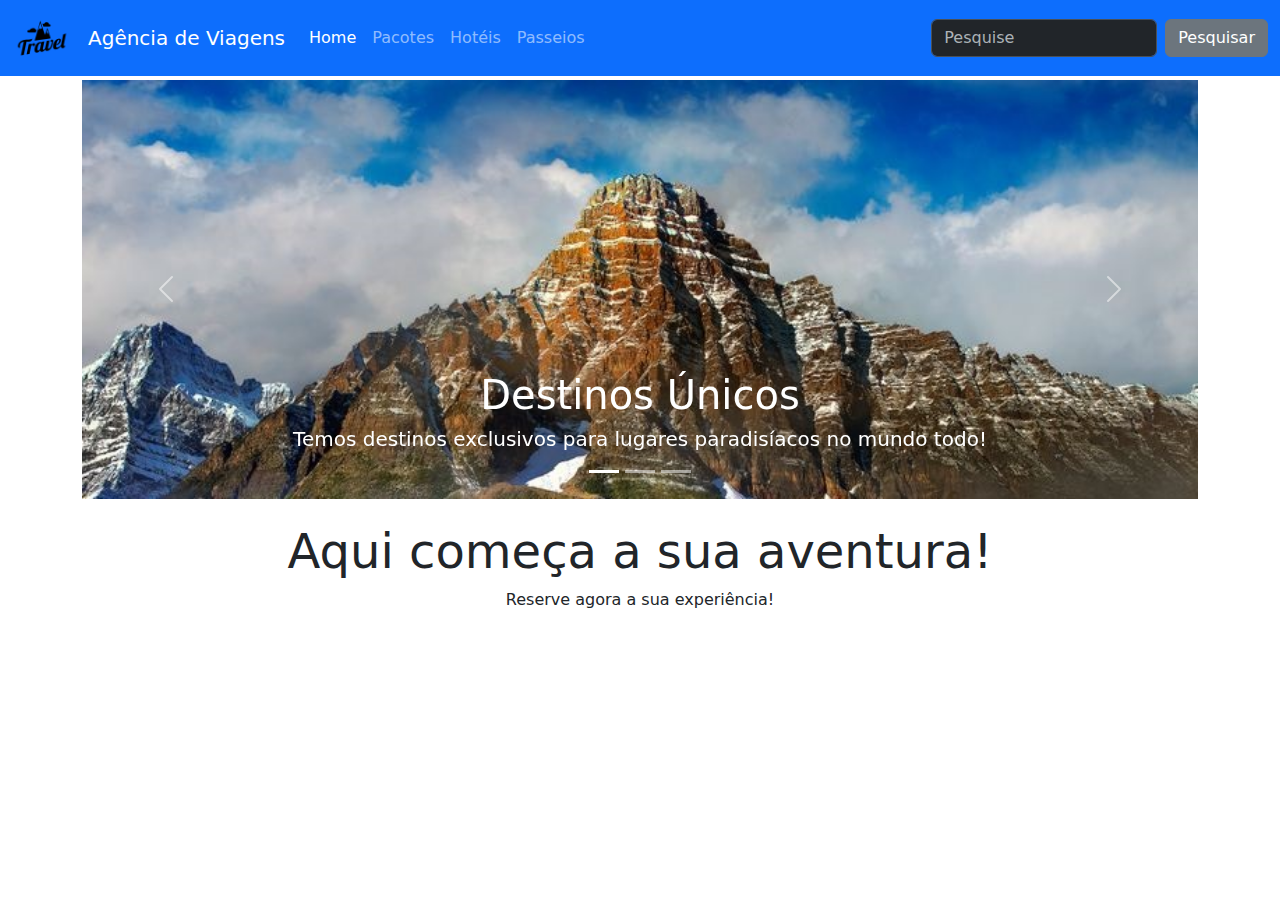
==== index.html @ d2faf06d "closes #6 - Titulo e subtítulo" ====
<!DOCTYPE html>
<html lang="pt-br">
  <head>
    <meta charset="UTF-8" />
    <meta name="viewport" content="width=device-width, initial-scale=1.0" />
    <link
      href="https://cdn.jsdelivr.net/npm/bootstrap@5.3.3/dist/css/bootstrap.min.css"
      rel="stylesheet"
      integrity="sha384-QWTKZyjpPEjISv5WaRU9OFeRpok6YctnYmDr5pNlyT2bRjXh0JMhjY6hW+ALEwIH"
      crossorigin="anonymous"
    />
    <title>Agência de Viagens</title>
  </head>
  <body>
    <!--Início | Navbar-->
    <nav class="navbar navbar-expand-md navbar bg-primary" data-bs-theme="dark">
      <div class="container-fluid">
        <img src="images/logo.png" alt="Logo" width="60px" />
        <a class="navbar-brand mx-3" href="#">Agência de Viagens</a>
        <button
          class="navbar-toggler"
          type="button"
          data-bs-toggle="collapse"
          data-bs-target="#navbarSupportedContent"
          aria-controls="navbarSupportedContent"
          aria-expanded="false"
          aria-label="Toggle navigation"
        >
          <span class="navbar-toggler-icon"></span>
        </button>
        <div class="collapse navbar-collapse" id="navbarSupportedContent">
          <ul class="navbar-nav me-auto mb-2 mb-lg-0">
            <li class="nav-item">
              <a class="nav-link active" aria-current="page" href="index.html"
                >Home</a
              >
            </li>
            <li class="nav-item">
              <a class="nav-link" aria-current="page" href="pacotes.html"
                >Pacotes</a
              >
            </li>
            <li class="nav-item">
              <a class="nav-link" aria-current="page" href="hoteis.html"
                >Hotéis</a
              >
            </li>
            <li class="nav-item">
              <a class="nav-link" aria-current="page" href="passeios.html"
                >Passeios</a
              >
            </li>
          </ul>
          <form class="d-flex" role="search">
            <input
              class="form-control me-2"
              type="search"
              placeholder="Pesquise"
              aria-label="Search"
            />
            <button class="btn btn-secondary" type="submit">Pesquisar</button>
          </form>
        </div>
      </div>
    </nav>
    <!--Fim | Navbar-->

    <!--Início | Carrossel-->
    <div class="container mt-1 d-none d-lg-block">
      <div id="carouselExampleCaptions" class="carousel slide">
        <div class="carousel-indicators">
          <button
            type="button"
            data-bs-target="#carouselExampleCaptions"
            data-bs-slide-to="0"
            class="active"
            aria-current="true"
            aria-label="Slide 1"
          ></button>
          <button
            type="button"
            data-bs-target="#carouselExampleCaptions"
            data-bs-slide-to="1"
            aria-label="Slide 2"
          ></button>
          <button
            type="button"
            data-bs-target="#carouselExampleCaptions"
            data-bs-slide-to="2"
            aria-label="Slide 3"
          ></button>
        </div>
        <div class="carousel-inner">
          <div class="carousel-item active">
            <img src="images/img1.jpg" class="d-block w-100" alt="montanha" />
            <div class="carousel-caption d-none d-md-block">
              <h1>Destinos Únicos</h1>
              <h5>
                Temos destinos exclusivos para lugares paradisíacos no mundo
                todo!
              </h5>
            </div>
          </div>
          <div class="carousel-item">
            <img src="images/img2.jpg" class="d-block w-100" alt="lago" />
            <div class="carousel-caption d-none d-md-block">
              <h1>Contato com a natureza</h1>
              <h5>Desconecte do mundo e se conecte com a natureza!</h5>
            </div>
          </div>
          <div class="carousel-item">
            <img src="images/img3.jpg" class="d-block w-100" alt="cachoeira" />
            <div class="carousel-caption d-none d-md-block">
              <h1>Que tal um mergulho na natureza?</h1>
              <h5>Aproveite nossos pacotes ecológicos exclusivos!</h5>
            </div>
          </div>
        </div>
        <button
          class="carousel-control-prev"
          type="button"
          data-bs-target="#carouselExampleCaptions"
          data-bs-slide="prev"
        >
          <span class="carousel-control-prev-icon" aria-hidden="true"></span>
          <span class="visually-hidden">Previous</span>
        </button>
        <button
          class="carousel-control-next"
          type="button"
          data-bs-target="#carouselExampleCaptions"
          data-bs-slide="next"
        >
          <span class="carousel-control-next-icon" aria-hidden="true"></span>
          <span class="visually-hidden">Next</span>
        </button>
      </div>
    </div>
    <!--Fim | Carrossel-->

    <!--Início | Título e Subtítulo -->
    <div class="container text-center mt-4">
      <h1 class="display-5">Aqui começa a sua aventura!</h1>
      <p>Reserve agora a sua experiência!</p>
    </div>
    <!--Fim | Título e Subtítulo -->

    <!--Início |-->
    <!--Fim |-->
    <script
      src="https://cdn.jsdelivr.net/npm/bootstrap@5.3.3/dist/js/bootstrap.bundle.min.js"
      integrity="sha384-YvpcrYf0tY3lHB60NNkmXc5s9fDVZLESaAA55NDzOxhy9GkcIdslK1eN7N6jIeHz"
      crossorigin="anonymous"
    ></script>
  </body>
</html>
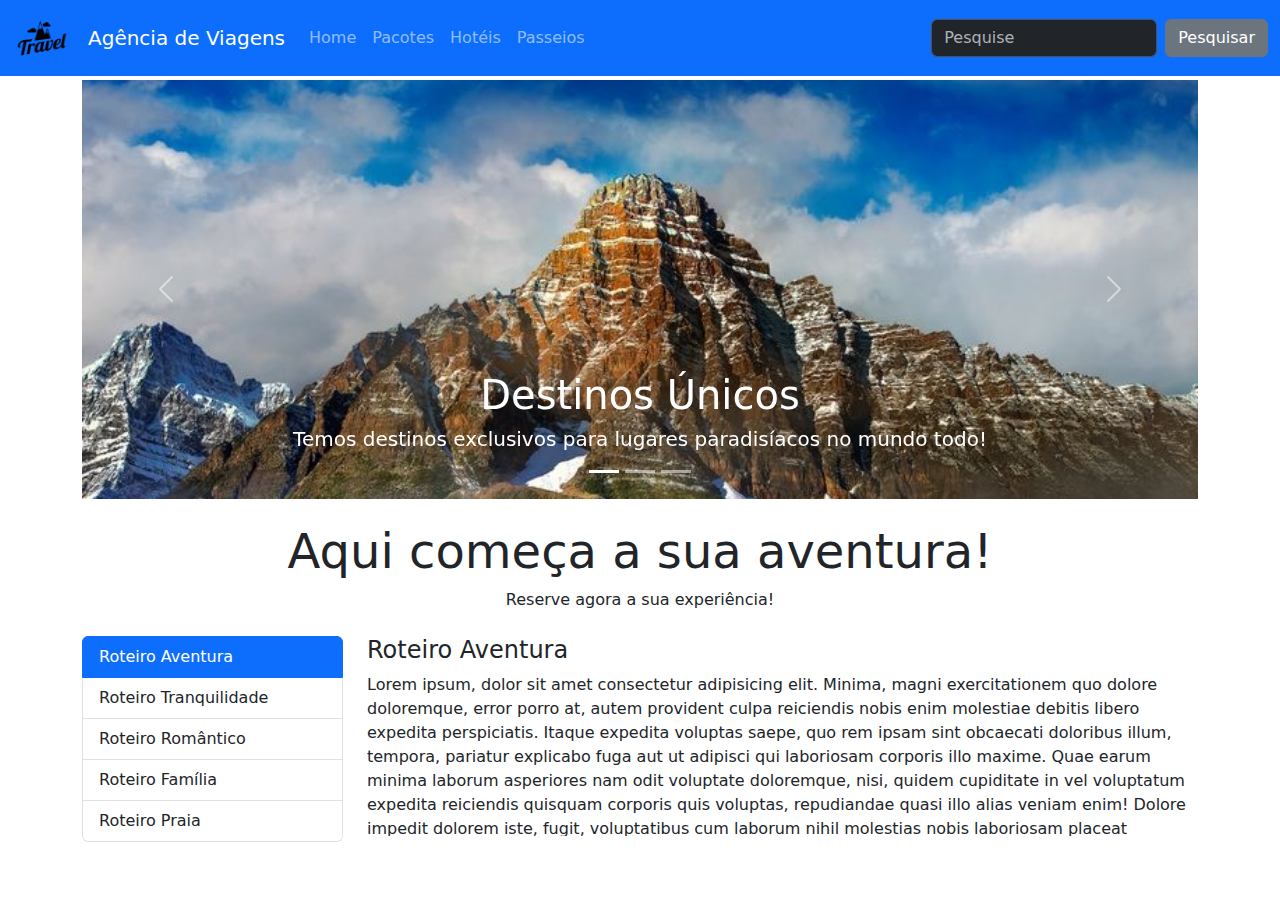
==== commit 75aac872: "closes #7 - Scroll Spy" ====
--- a/index.html
+++ b/index.html
@@ -3,6 +3,7 @@
   <head>
     <meta charset="UTF-8" />
     <meta name="viewport" content="width=device-width, initial-scale=1.0" />
+    <link rel="stylesheet" href="scrollspy-roteiro.css">
     <link
       href="https://cdn.jsdelivr.net/npm/bootstrap@5.3.3/dist/css/bootstrap.min.css"
       rel="stylesheet"
@@ -145,6 +146,141 @@
     </div>
     <!--Fim | Título e Subtítulo -->
 
+    <!--Início | Scrollspy -->
+    <div class="container mt-4">
+      <div class="row">
+        <div class="col-lg-3">
+          <div id="list-list-roteiro" class="list-group">
+            <a
+              class="list-group-item list-group-item-action"
+              href="#list-roteiro-1"
+              >Roteiro Aventura</a
+            >
+            <a
+              class="list-group-item list-group-item-action"
+              href="#list-roteiro-2"
+              >Roteiro Tranquilidade</a
+            >
+            <a
+              class="list-group-item list-group-item-action"
+              href="#list-roteiro-3"
+              >Roteiro Romântico</a
+            >
+            <a
+              class="list-group-item list-group-item-action"
+              href="#list-roteiro-4"
+              >Roteiro Família</a
+            >
+            <a
+              class="list-group-item list-group-item-action"
+              href="#list-roteiro-5"
+              >Roteiro Praia</a
+            >
+          </div>
+        </div>
+        <div class="col-lg-9">
+          <div
+            data-bs-spy="scroll"
+            data-bs-target="#list-roteiro"
+            data-bs-smooth-scroll="true"
+            class="scrollspy-roteiro"
+            tabindex="0"
+          >
+            <h4 id="list-roteiro-1">Roteiro Aventura</h4>
+            <p>
+              Lorem ipsum, dolor sit amet consectetur adipisicing elit. Minima,
+              magni exercitationem quo dolore doloremque, error porro at, autem
+              provident culpa reiciendis nobis enim molestiae debitis libero
+              expedita perspiciatis. Itaque expedita voluptas saepe, quo rem
+              ipsam sint obcaecati doloribus illum, tempora, pariatur explicabo
+              fuga aut ut adipisci qui laboriosam corporis illo maxime. Quae
+              earum minima laborum asperiores nam odit voluptate doloremque,
+              nisi, quidem cupiditate in vel voluptatum expedita reiciendis
+              quisquam corporis quis voluptas, repudiandae quasi illo alias
+              veniam enim! Dolore impedit dolorem iste, fugit, voluptatibus cum
+              laborum nihil molestias nobis laboriosam placeat accusamus
+              reprehenderit culpa, distinctio dolor ad atque debitis? Natus
+              dolore illo dolorem incidunt ab dolorum error, ut facilis
+              recusandae repudiandae officiis magnam ullam veniam pariatur
+              voluptates debitis fuga quia voluptatum esse corporis
+              reprehenderit ea eveniet ipsum. Maiores, laudantium inventore.
+              Odit, amet dolorum voluptates nihil omnis quaerat ratione, aperiam
+              hic maiores quae inventore repellendus quo sint aliquid quas quos
+              deserunt tempora modi vel. Obcaecati dolore quod mollitia,
+              possimus, sed officiis magni, corporis quam temporibus pariatur
+              facilis? Praesentium numquam sit odit alias, temporibus quod nisi,
+              ut deleniti possimus nobis officiis sint veritatis ea a cumque?
+              Dolore, exercitationem sit. Commodi nisi fugiat odio molestiae
+              alias, dolorum earum. Soluta voluptatibus nostrum amet blanditiis?
+            </p>
+            <h4 id="list-roteiro-2">Roteiro Tranquilidade</h4>
+            <p>
+              Lorem ipsum dolor sit amet consectetur adipisicing elit. Accusamus
+              quas quasi ea quos voluptates unde inventore quisquam error,
+              recusandae, eum qui veritatis perferendis et aut temporibus magni
+              molestiae ipsam commodi! Deleniti nobis recusandae unde nulla ex
+              vero sunt nemo ut velit, labore maiores ea debitis, sit alias
+              dolores quibusdam illo molestias soluta, perferendis aliquid
+              reiciendis est temporibus. Expedita ab praesentium facilis
+              obcaecati iusto, a non dolor laborum aliquid ipsa. Dolores facilis
+              cumque non culpa modi impedit alias fuga a iste. Voluptatibus
+              praesentium ad similique blanditiis, nihil ducimus. Modi voluptate
+              facere quidem est consectetur explicabo possimus eveniet ea. Nisi
+              sequi, asperiores dolorem sint dolor veritatis aut enim non
+              dolores accusantium amet dignissimos. Quis, similique! Rerum error
+              dolor esse, quas tempora asperiores molestiae temporibus
+              necessitatibus perferendis! Dolorum laboriosam excepturi iste
+              impedit porro inventore officia exercitationem est vitae saepe eos
+              eius quam, cumque consequuntur ipsam. Eos excepturi officiis
+              dolorem minus cum quis praesentium!
+            </p>
+            <h4 id="list-roteiro-3">Roteiro Romântico</h4>
+            <p>
+              Lorem ipsum dolor sit amet, consectetur adipisicing elit.
+              Accusamus placeat reiciendis, architecto vel odio sapiente
+              provident assumenda quasi eius nemo beatae earum adipisci veniam
+              veritatis dignissimos sequi voluptatum explicabo? Neque,
+              repellendus id voluptatum quisquam eligendi labore nulla officiis
+              omnis similique nobis nemo deserunt quis magnam nostrum maxime
+              mollitia, in aut fugit rem. Aliquid cumque ducimus totam dicta
+              eius, eum praesentium repellendus voluptatem ea sed nihil nobis ex
+              adipisci provident nam labore accusantium quidem alias! Quidem
+              quibusdam impedit doloremque quos quia quaerat atque officiis,
+              numquam id fugiat voluptatum consequatur alias libero excepturi
+              esse assumenda saepe, incidunt adipisci consequuntur voluptas modi
+              necessitatibus! Quia nulla temporibus recusandae, quod aliquid
+              nisi animi necessitatibus molestiae?
+            </p>
+            <h4 id="list-roteiro-4">Roteiro Família</h4>
+            <p>
+              Lorem ipsum dolor sit amet consectetur adipisicing elit. Neque
+              sed, ducimus illo, aperiam nostrum nisi rerum ratione incidunt cum
+              distinctio aliquam saepe est libero, laborum debitis
+              exercitationem harum explicabo? Quia ducimus consequuntur aliquam
+              ea vel? Eos atque odio soluta a voluptas ipsum cumque velit
+              voluptatem, accusamus saepe qui beatae commodi quia quod eligendi
+              nihil! Labore error nulla dicta atque explicabo, tenetur quia
+              quidem voluptas exercitationem possimus, mollitia nobis nesciunt
+              maiores quaerat cum facere deleniti adipisci.
+            </p>
+            <h4 id="list-roteiro-5">Roteiro Praia</h4>
+            <p>
+              Lorem ipsum dolor sit amet consectetur adipisicing elit. Neque
+              sed, ducimus illo, aperiam nostrum nisi rerum ratione incidunt cum
+              distinctio aliquam saepe est libero, laborum debitis
+              exercitationem harum explicabo? Quia ducimus consequuntur aliquam
+              ea vel? Eos atque odio soluta a voluptas ipsum cumque velit
+              voluptatem, accusamus saepe qui beatae commodi quia quod eligendi
+              nihil! Labore error nulla dicta atque explicabo, tenetur quia
+              quidem voluptas exercitationem possimus, mollitia nobis nesciunt
+              maiores quaerat cum facere deleniti adipisci.
+            </p>
+          </div>
+        </div>
+      </div>
+    </div>
+    <!--Fim | Scrollspy -->
+
     <!--Início |-->
     <!--Fim |-->
     <script
--- a/scrollspy-roteiro.css
+++ b/scrollspy-roteiro.css
@@ -0,0 +1,4 @@
+.scrollspy-roteiro{
+    height: 200px;
+    overflow-y: scroll;
+}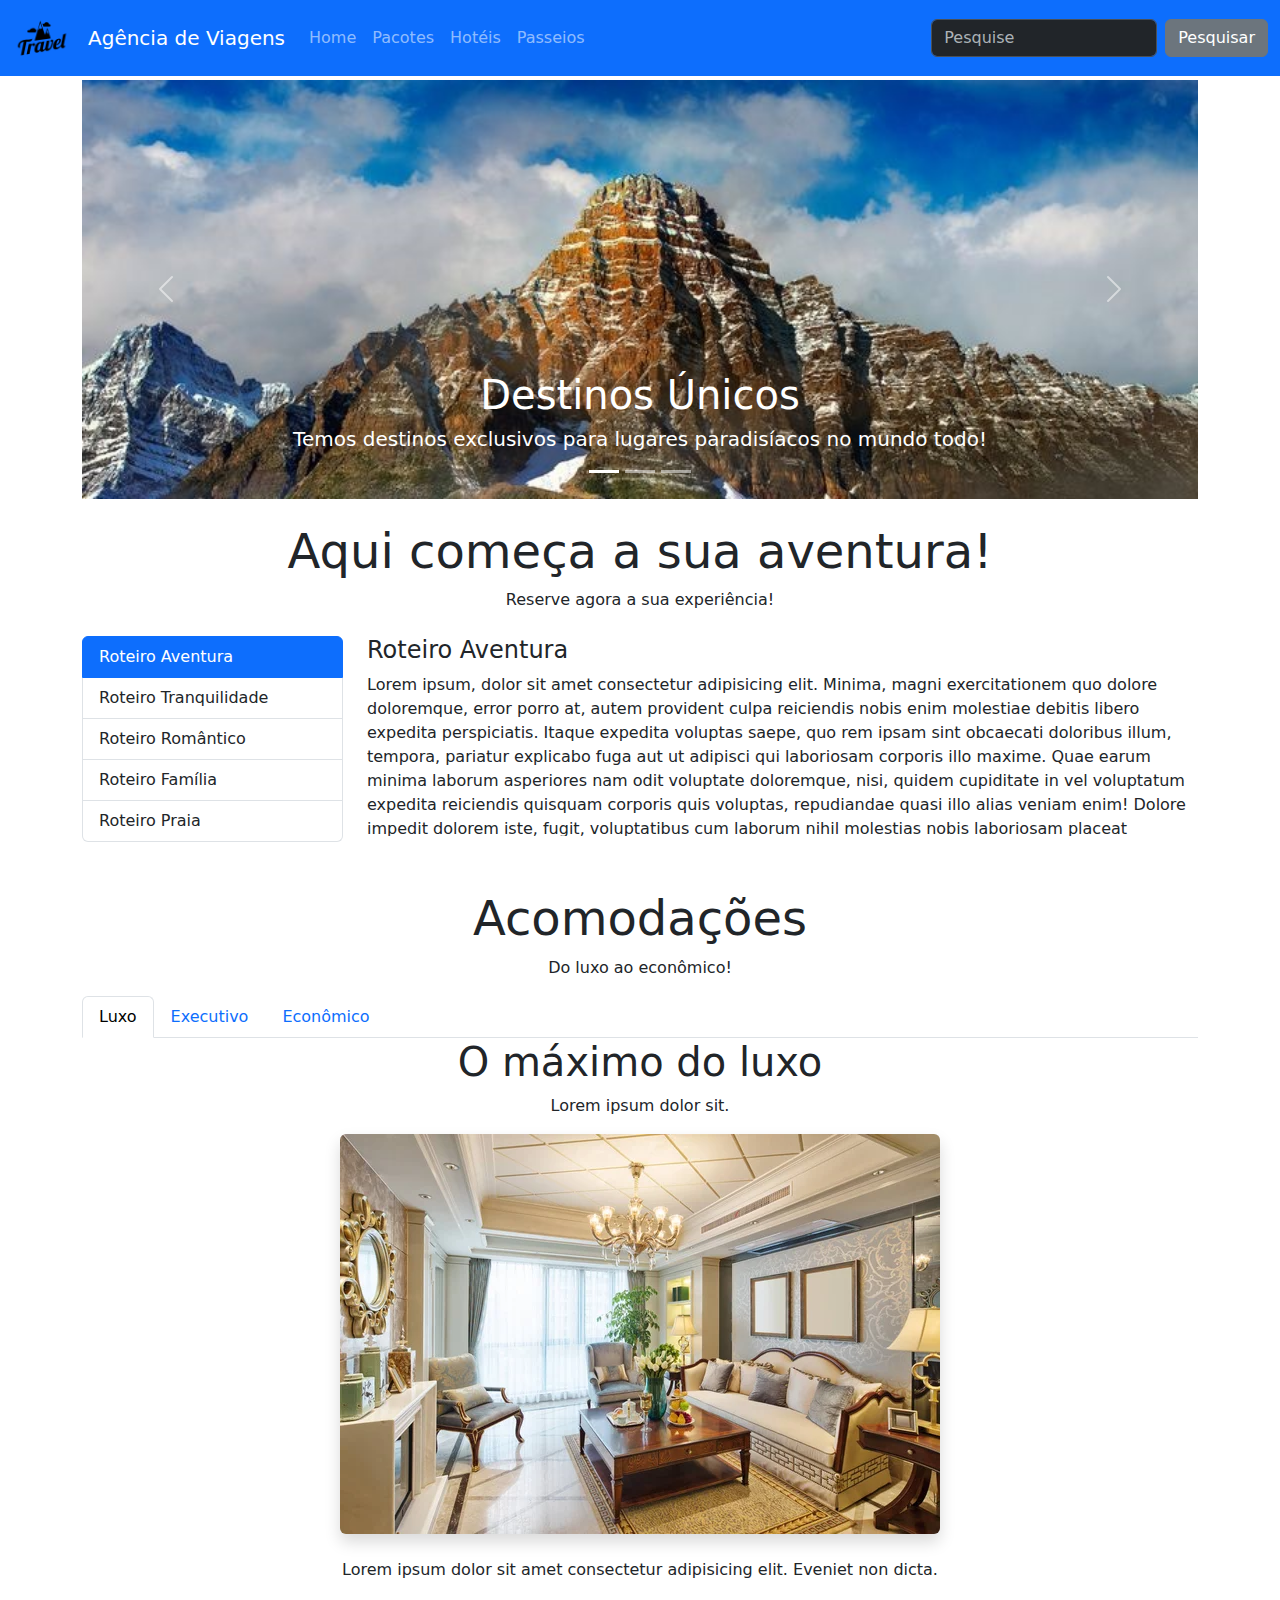
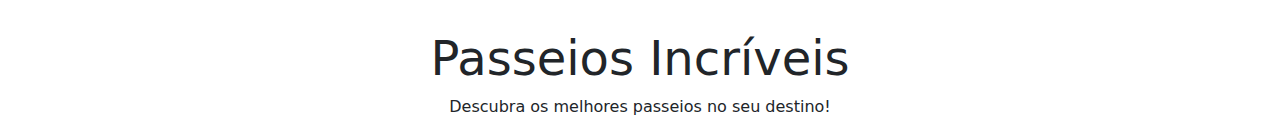
==== commit 5013019d: "closes #8 - Tab finalizado" ====
--- a/index.html
+++ b/index.html
@@ -3,7 +3,7 @@
   <head>
     <meta charset="UTF-8" />
     <meta name="viewport" content="width=device-width, initial-scale=1.0" />
-    <link rel="stylesheet" href="scrollspy-roteiro.css">
+    <link rel="stylesheet" href="css/style.css" />
     <link
       href="https://cdn.jsdelivr.net/npm/bootstrap@5.3.3/dist/css/bootstrap.min.css"
       rel="stylesheet"
@@ -67,7 +67,7 @@
     <!--Fim | Navbar-->
 
     <!--Início | Carrossel-->
-    <div class="container mt-1 d-none d-lg-block">
+    <div class="container mt-1 d-none d-sm-block">
       <div id="carouselExampleCaptions" class="carousel slide">
         <div class="carousel-indicators">
           <button
@@ -94,7 +94,7 @@
         <div class="carousel-inner">
           <div class="carousel-item active">
             <img src="images/img1.jpg" class="d-block w-100" alt="montanha" />
-            <div class="carousel-caption d-none d-md-block">
+            <div class="carousel-caption d-none d-sm-block">
               <h1>Destinos Únicos</h1>
               <h5>
                 Temos destinos exclusivos para lugares paradisíacos no mundo
@@ -104,14 +104,14 @@
           </div>
           <div class="carousel-item">
             <img src="images/img2.jpg" class="d-block w-100" alt="lago" />
-            <div class="carousel-caption d-none d-md-block">
+            <div class="carousel-caption d-none d-sm-block">
               <h1>Contato com a natureza</h1>
               <h5>Desconecte do mundo e se conecte com a natureza!</h5>
             </div>
           </div>
           <div class="carousel-item">
             <img src="images/img3.jpg" class="d-block w-100" alt="cachoeira" />
-            <div class="carousel-caption d-none d-md-block">
+            <div class="carousel-caption d-none d-sm-block">
               <h1>Que tal um mergulho na natureza?</h1>
               <h5>Aproveite nossos pacotes ecológicos exclusivos!</h5>
             </div>
@@ -139,14 +139,11 @@
     </div>
     <!--Fim | Carrossel-->
 
-    <!--Início | Título e Subtítulo -->
+    <!--Início | Scrollspy -->
     <div class="container text-center mt-4">
       <h1 class="display-5">Aqui começa a sua aventura!</h1>
       <p>Reserve agora a sua experiência!</p>
     </div>
-    <!--Fim | Título e Subtítulo -->
-
-    <!--Início | Scrollspy -->
     <div class="container mt-4">
       <div class="row">
         <div class="col-lg-3">
@@ -281,6 +278,116 @@
     </div>
     <!--Fim | Scrollspy -->
 
+    <!--Início | Acomodações-->
+    <div class="container text-center mt-5">
+      <h1 class="display-5">Acomodações</h1>
+      <p>Do luxo ao econômico!</p>
+    </div>
+    <!-- Tab -->
+    <div class="container">
+      <ul class="nav nav-tabs" id="myTab" role="tablist">
+        <li class="nav-item" role="presentation">
+          <button
+            class="nav-link active"
+            id="luxo-tab"
+            data-bs-toggle="tab"
+            data-bs-target="#luxo-tab-pane"
+            type="button"
+            role="tab"
+            aria-controls="luxo-tab-pane"
+            aria-selected="true"
+          >
+            Luxo
+          </button>
+        </li>
+        <li class="nav-item" role="presentation">
+          <button
+            class="nav-link"
+            id="executivo-tab"
+            data-bs-toggle="tab"
+            data-bs-target="#executivo-tab-pane"
+            type="button"
+            role="tab"
+            aria-controls="executivo-tab-pane"
+            aria-selected="false"
+          >
+            Executivo
+          </button>
+        </li>
+        <li class="nav-item" role="presentation">
+          <button
+            class="nav-link"
+            id="economico-tab"
+            data-bs-toggle="tab"
+            data-bs-target="#economico-tab-pane"
+            type="button"
+            role="tab"
+            aria-controls="economico-tab-pane"
+            aria-selected="false"
+          >
+            Econômico
+          </button>
+        </li>
+      </ul>
+      <!-- Conteúdo da Tab -->
+      <div class="tab-content text-center" id="myTabContent">
+        <div
+          class="tab-pane fade show active"
+          id="luxo-tab-pane"
+          role="tabpanel"
+          aria-labelledby="luxo-tab"
+          tabindex="1"
+        >
+          <h1 class="display-6">O máximo do luxo</h1>
+          <p>Lorem ipsum dolor sit.</p>
+          <img src="images/room1.jpg" class="img-fluid shadow mb-4 bg-body-tertiary rounded" alt="living" />
+          <p>
+            Lorem ipsum dolor sit amet consectetur adipisicing elit. Eveniet non
+            dicta.
+          </p>
+        </div>
+        <div
+          class="tab-pane fade"
+          id="executivo-tab-pane"
+          role="tabpanel"
+          aria-labelledby="executivo-tab"
+          tabindex="2"
+        >
+          <h1 class="display-6">Melhor custo benefício.</h1>
+          <p>Lorem ipsum dolor sit.</p>
+          <img src="images/room2.jpg" class="img-fluid shadow mb-4 bg-body-tertiary rounded" alt="sala" />
+          <p>
+            Lorem, ipsum dolor sit amet consectetur adipisicing elit.
+            Perferendis qui enim architecto. Eveniet eos repudiandae accusamus!
+          </p>
+        </div>
+        <div
+          class="tab-pane fade"
+          id="economico-tab-pane"
+          role="tabpanel"
+          aria-labelledby="economico-tab"
+          tabindex="3"
+        >
+          <h1 class="display-6">Somente o essencial.</h1>
+          <p>Lorem ipsum dolor sit.</p>
+          <img src="images/room3.jpg" class="img-fluid shadow mb-4 bg-body-tertiary rounded" alt="quarto" />
+          <p>
+            Lorem ipsum, dolor sit amet consectetur adipisicing elit. Maxime.
+          </p>
+        </div>
+      </div>
+    </div>
+    <!--Fim | Acomodações-->
+
+    <!--Início | Passeios Incríveis -->
+        <div class="container text-center mt-5">
+      <h1 class="display-5">Passeios Incríveis</h1>
+      <p>Descubra os melhores passeios no seu destino!</p>
+    </div>
+    <!-- Cards -->
+
+    <!--Fim | Passeios Incríveis -->
+
     <!--Início |-->
     <!--Fim |-->
     <script
--- a/css/style.css
+++ b/css/style.css
@@ -0,0 +1,4 @@
+.scrollspy-roteiro{
+    height: 200px;
+    overflow-y: scroll;
+}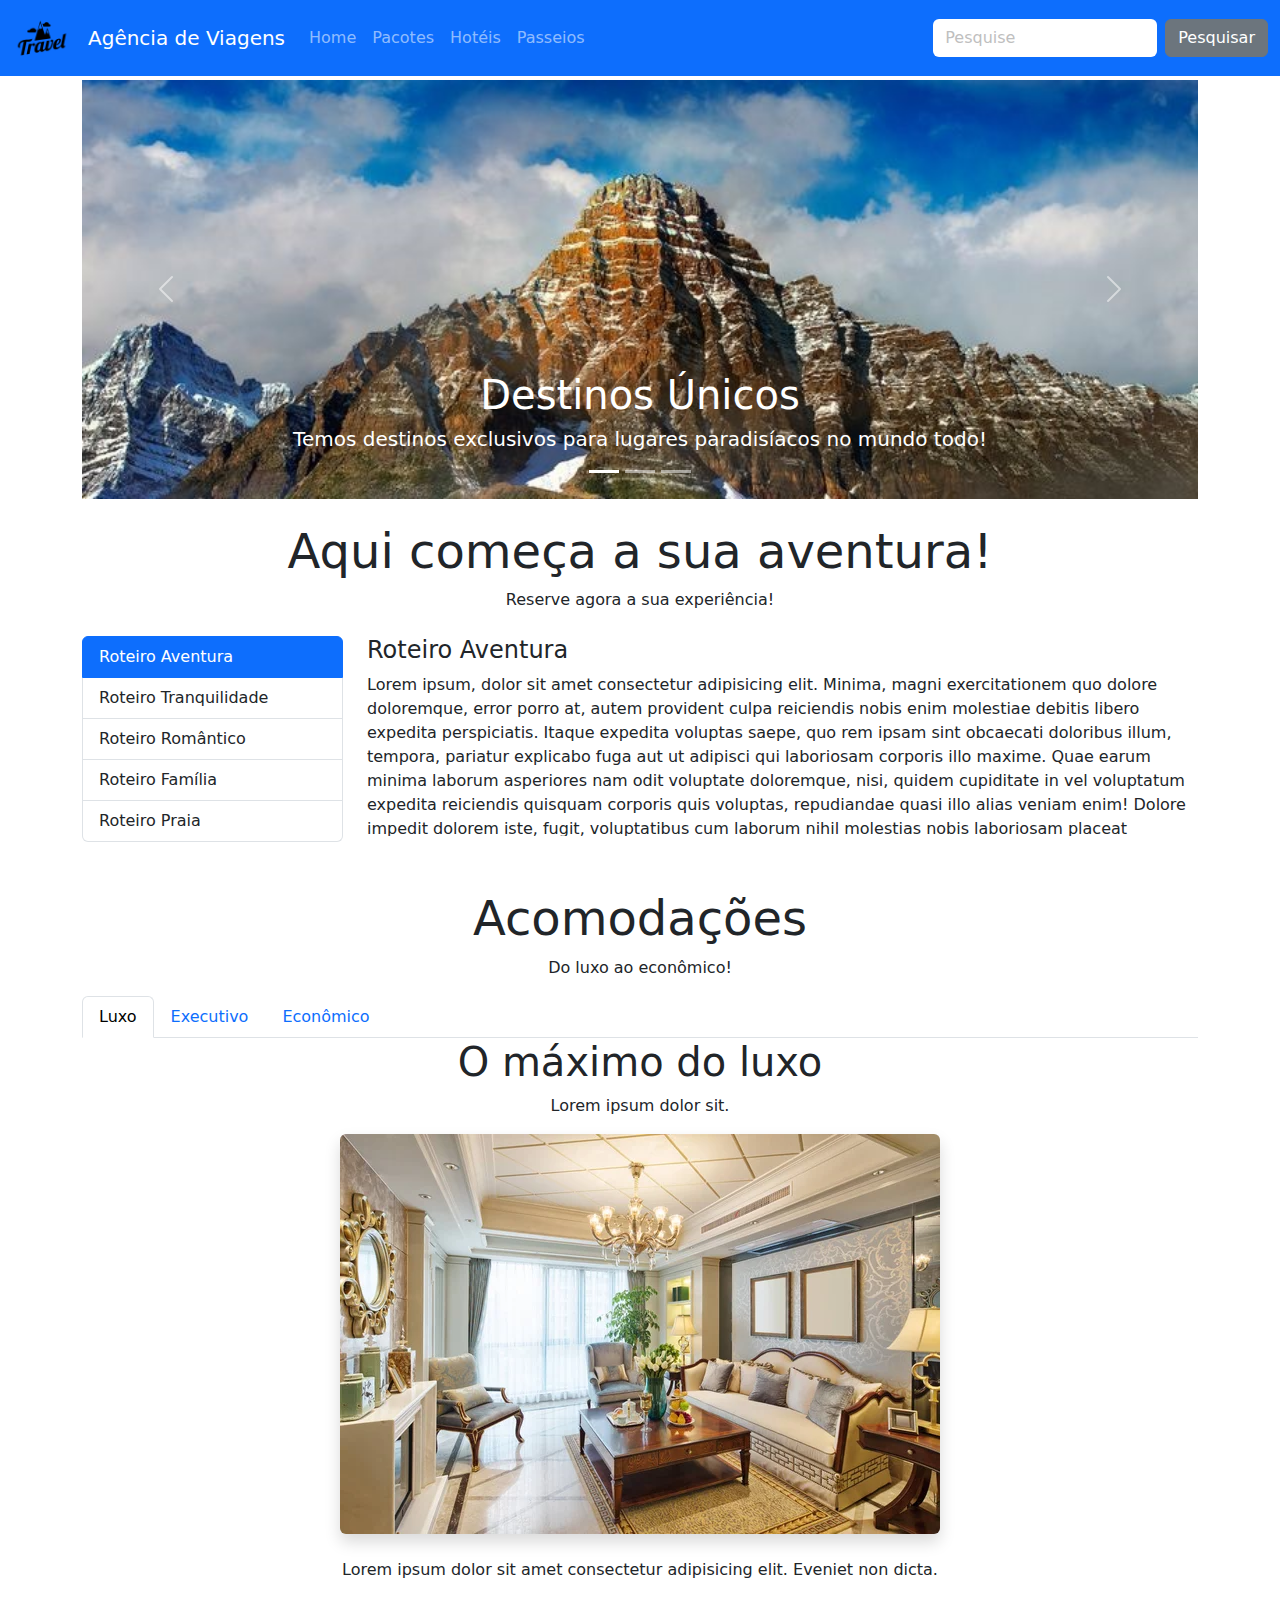
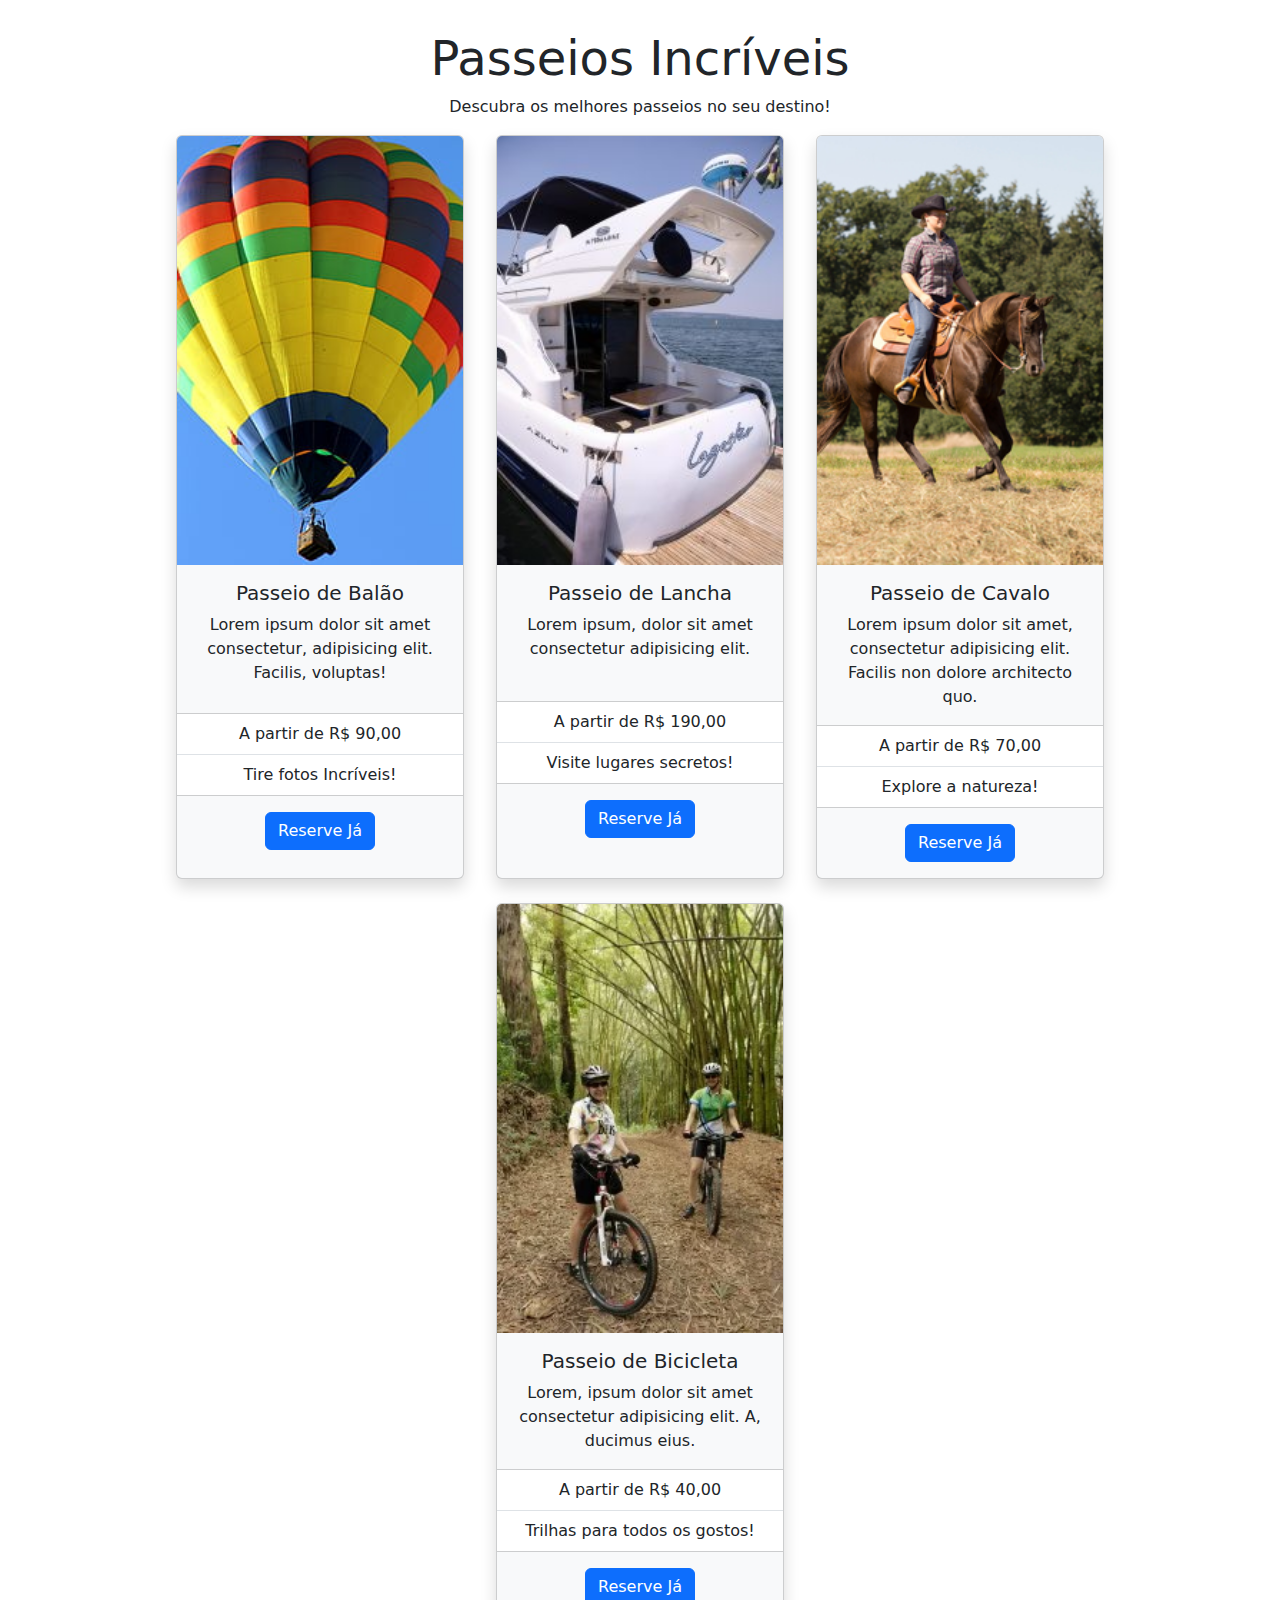
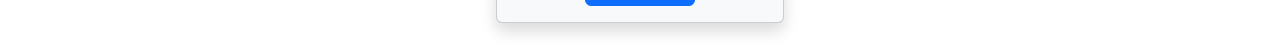
==== commit c46d592e: "closes #9 - Card" ====
--- a/index.html
+++ b/index.html
@@ -4,6 +4,7 @@
     <meta charset="UTF-8" />
     <meta name="viewport" content="width=device-width, initial-scale=1.0" />
     <link rel="stylesheet" href="css/style.css" />
+    <link rel="shortcut icon" href="images/logo.png" type="image/x-icon" />
     <link
       href="https://cdn.jsdelivr.net/npm/bootstrap@5.3.3/dist/css/bootstrap.min.css"
       rel="stylesheet"
@@ -54,7 +55,7 @@
           </ul>
           <form class="d-flex" role="search">
             <input
-              class="form-control me-2"
+              class="form-control custom-search-input me-2"
               type="search"
               placeholder="Pesquise"
               aria-label="Search"
@@ -340,7 +341,11 @@
         >
           <h1 class="display-6">O máximo do luxo</h1>
           <p>Lorem ipsum dolor sit.</p>
-          <img src="images/room1.jpg" class="img-fluid shadow mb-4 bg-body-tertiary rounded" alt="living" />
+          <img
+            src="images/room1.jpg"
+            class="img-fluid shadow mb-4 bg-body-tertiary rounded"
+            alt="living"
+          />
           <p>
             Lorem ipsum dolor sit amet consectetur adipisicing elit. Eveniet non
             dicta.
@@ -355,7 +360,11 @@
         >
           <h1 class="display-6">Melhor custo benefício.</h1>
           <p>Lorem ipsum dolor sit.</p>
-          <img src="images/room2.jpg" class="img-fluid shadow mb-4 bg-body-tertiary rounded" alt="sala" />
+          <img
+            src="images/room2.jpg"
+            class="img-fluid shadow mb-4 bg-body-tertiary rounded"
+            alt="sala"
+          />
           <p>
             Lorem, ipsum dolor sit amet consectetur adipisicing elit.
             Perferendis qui enim architecto. Eveniet eos repudiandae accusamus!
@@ -370,7 +379,11 @@
         >
           <h1 class="display-6">Somente o essencial.</h1>
           <p>Lorem ipsum dolor sit.</p>
-          <img src="images/room3.jpg" class="img-fluid shadow mb-4 bg-body-tertiary rounded" alt="quarto" />
+          <img
+            src="images/room3.jpg"
+            class="img-fluid shadow mb-4 bg-body-tertiary rounded"
+            alt="quarto"
+          />
           <p>
             Lorem ipsum, dolor sit amet consectetur adipisicing elit. Maxime.
           </p>
@@ -379,14 +392,104 @@
     </div>
     <!--Fim | Acomodações-->
 
-    <!--Início | Passeios Incríveis -->
-        <div class="container text-center mt-5">
-      <h1 class="display-5">Passeios Incríveis</h1>
-      <p>Descubra os melhores passeios no seu destino!</p>
+    <!-- Início | Passeios Incríveis -->
+    <div class="container">
+      <div class="container text-center mt-5">
+        <h1 class="display-5">Passeios Incríveis</h1>
+        <p>Descubra os melhores passeios no seu destino!</p>
+      </div>
+      <!-- Cards -->
+      <div class="row justify-content-center text-center">
+        <!-- card-Balão -->
+        <div
+          class="card shadow p-0 mx-3 bg-body-tertiary mb-4"
+          style="width: 18rem"
+        >
+          <img src="images/balao.jpg" class="card-img-top" alt="balão" />
+          <div class="card-body">
+            <h5 class="card-title">Passeio de Balão</h5>
+            <p class="card-text">
+              Lorem ipsum dolor sit amet consectetur, adipisicing elit. Facilis,
+              voluptas!
+            </p>
+          </div>
+          <ul class="list-group list-group-flush">
+            <li class="list-group-item">A partir de R$ 90,00</li>
+            <li class="list-group-item">Tire fotos Incríveis!</li>
+          </ul>
+          <div class="card-body">
+            <a href="#" class="btn btn-primary">Reserve Já</a>
+          </div>
+        </div>
+        <!-- card-Lancha -->
+        <div
+          class="card shadow p-0 mx-3 bg-body-tertiary mb-4"
+          style="width: 18rem"
+        >
+          <img src="images/lancha.jpg" class="card-img-top" alt="lancha" />
+          <div class="card-body">
+            <h5 class="card-title">Passeio de Lancha</h5>
+            <p class="card-text">
+              Lorem ipsum, dolor sit amet consectetur adipisicing elit.
+            </p>
+          </div>
+          <ul class="list-group list-group-flush">
+            <li class="list-group-item">A partir de R$ 190,00</li>
+            <li class="list-group-item">Visite lugares secretos!</li>
+          </ul>
+          <div class="card-body">
+            <a href="#" class="btn btn-primary">Reserve Já</a>
+          </div>
+        </div>
+        <!-- card-Cavalo -->
+        <div
+          class="card shadow p-0 mx-3 bg-body-tertiary mb-4"
+          style="width: 18rem"
+        >
+          <img src="images/cavalo.jpg" class="card-img-top" alt="cavalo" />
+          <div class="card-body">
+            <h5 class="card-title">Passeio de Cavalo</h5>
+            <p class="card-text">
+              Lorem ipsum dolor sit amet, consectetur adipisicing elit. Facilis
+              non dolore architecto quo.
+            </p>
+          </div>
+          <ul class="list-group list-group-flush">
+            <li class="list-group-item">A partir de R$ 70,00</li>
+            <li class="list-group-item">Explore a natureza!</li>
+          </ul>
+          <div class="card-body">
+            <a href="#" class="btn btn-primary">Reserve Já</a>
+          </div>
+        </div>
+        <!-- card-Bicicleta -->
+        <div
+          class="card shadow p-0 mx-3 bg-body-tertiary mb-4"
+          style="width: 18rem"
+        >
+          <img
+            src="images/bicicleta.jpg"
+            class="card-img-top"
+            alt="bicicleta"
+          />
+          <div class="card-body">
+            <h5 class="card-title">Passeio de Bicicleta</h5>
+            <p class="card-text">
+              Lorem, ipsum dolor sit amet consectetur adipisicing elit. A,
+              ducimus eius.
+            </p>
+          </div>
+          <ul class="list-group list-group-flush">
+            <li class="list-group-item">A partir de R$ 40,00</li>
+            <li class="list-group-item">Trilhas para todos os gostos!</li>
+          </ul>
+          <div class="card-body">
+            <a href="#" class="btn btn-primary">Reserve Já</a>
+          </div>
+        </div>
+      </div>
     </div>
-    <!-- Cards -->
-
-    <!--Fim | Passeios Incríveis -->
+    <!-- Fim | Passeios Incríveis -->
 
     <!--Início |-->
     <!--Fim |-->
--- a/css/style.css
+++ b/css/style.css
@@ -1,4 +1,15 @@
 .scrollspy-roteiro{
     height: 200px;
     overflow-y: scroll;
+}
+
+.custom-search-input {
+  background-color: white !important; 
+  color: grey !important;
+  border: none !important;
+}
+
+.custom-search-input::placeholder {
+  color: grey !important;
+  opacity: 0.5 !important;
 }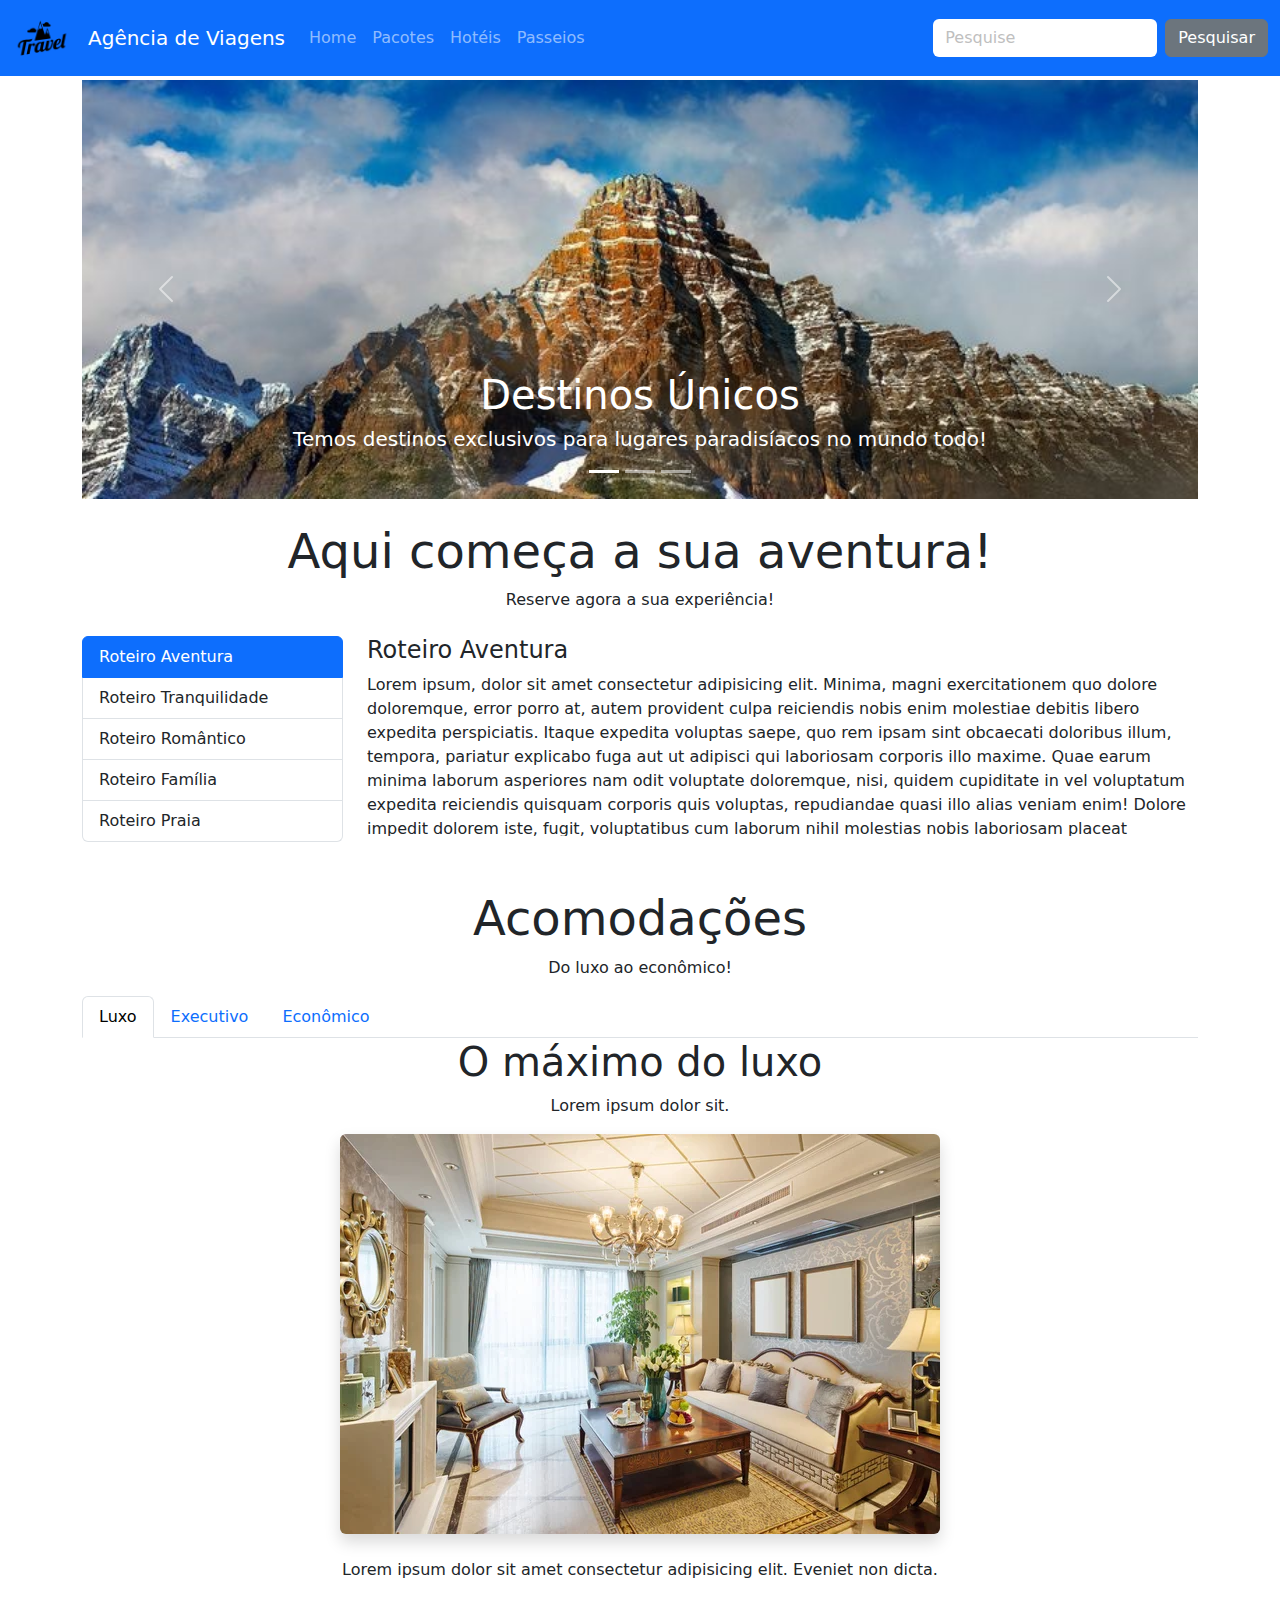
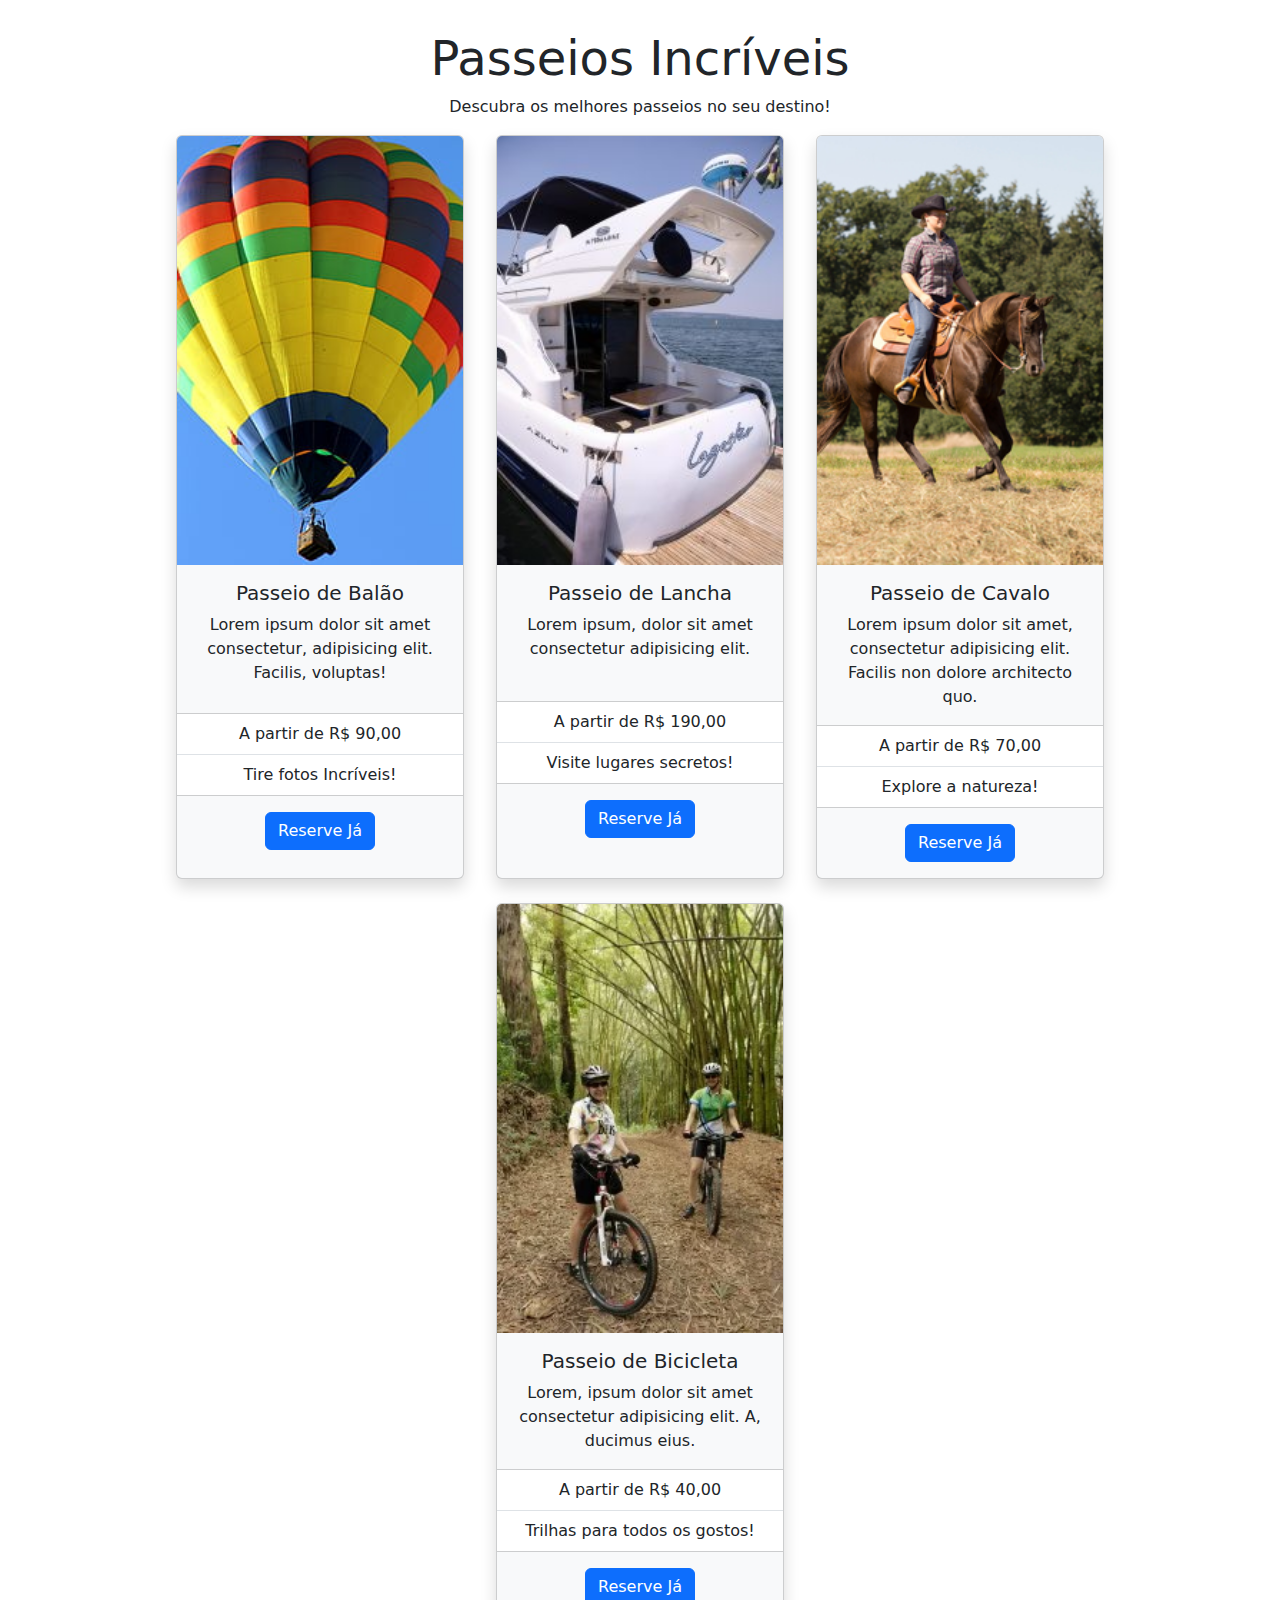
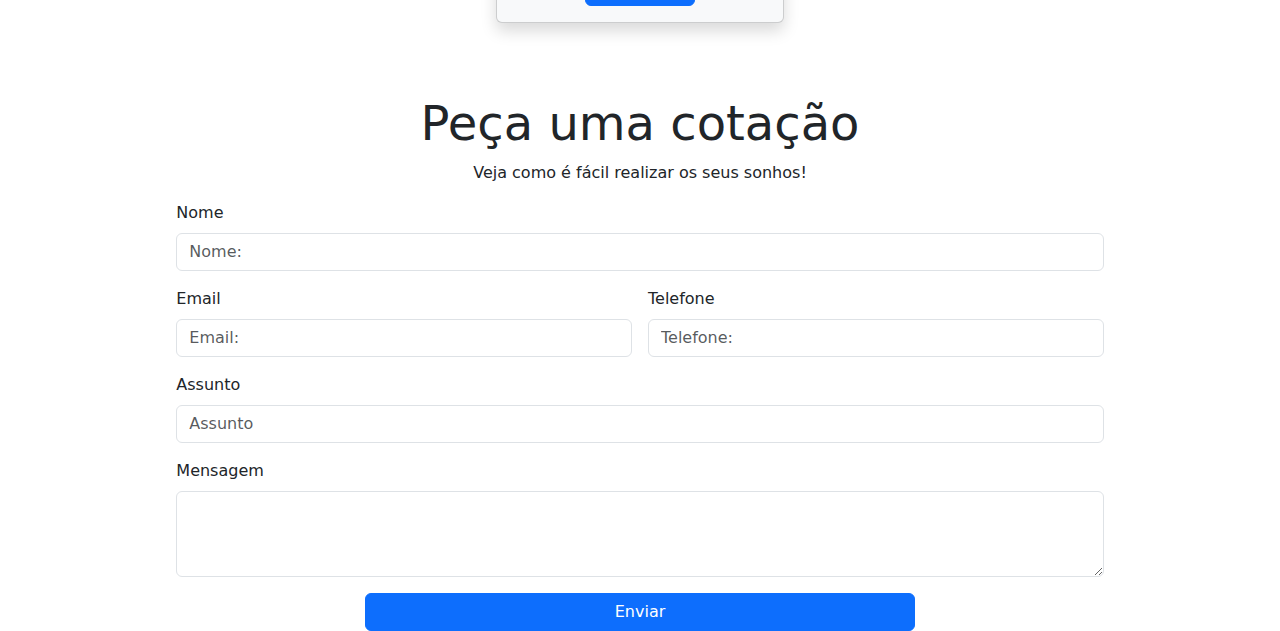
==== commit b721f6da: "closes #10 - Finalização do formulário" ====
--- a/index.html
+++ b/index.html
@@ -491,6 +491,65 @@
     </div>
     <!-- Fim | Passeios Incríveis -->
 
+    <!--Início | Formulário -->
+    <div class="container">
+      <div class="container text-center mt-5">
+        <h1 class="display-5">Peça uma cotação</h1>
+        <p>Veja como é fácil realizar os seus sonhos!</p>
+      </div>
+      <!-- Formulário -->
+      <form class="row g-3">
+        <div class="col-12 col-md-10 offset-md-1">
+          <label for="inputName" class="form-label">Nome</label>
+          <input
+            type="text"
+            class="form-control"
+            id="inputName"
+            placeholder="Nome:"
+          />
+        </div>
+        <div class="col-12 col-md-5 col-sm-12 offset-md-1">
+          <label for="inputEmail" class="form-label">Email</label>
+          <input
+            type="email"
+            class="form-control"
+            id="inputEmail"
+            placeholder="Email:"
+          />
+        </div>
+        <div class="col-12 col-md-5 col-sm-12">
+          <label for="inputPhone" class="form-label">Telefone</label>
+          <input
+            type="phone"
+            class="form-control"
+            id="inputPhone"
+            placeholder="Telefone:"
+          />
+        </div>
+        <div class="col-12 col-md-10 offset-md-1">
+          <label for="inputTitle" class="form-label">Assunto</label>
+          <input
+            type="text"
+            class="form-control"
+            id="inputTitle"
+            placeholder="Assunto"
+          />
+        </div>
+        <div class="col-12 col-md-10 offset-md-1">
+          <label for="FormControlTextarea" class="form-label">Mensagem</label>
+          <textarea
+            class="form-control"
+            id="FormControlTextarea"
+            rows="3"
+          ></textarea>
+        </div>
+        <div class="d-grid col-6 mx-auto">
+          <button type="submit" class="btn btn-primary">Enviar</button>
+        </div>
+      </form>
+    </div>
+    <!--Fim | Formulário -->
+
     <!--Início |-->
     <!--Fim |-->
     <script
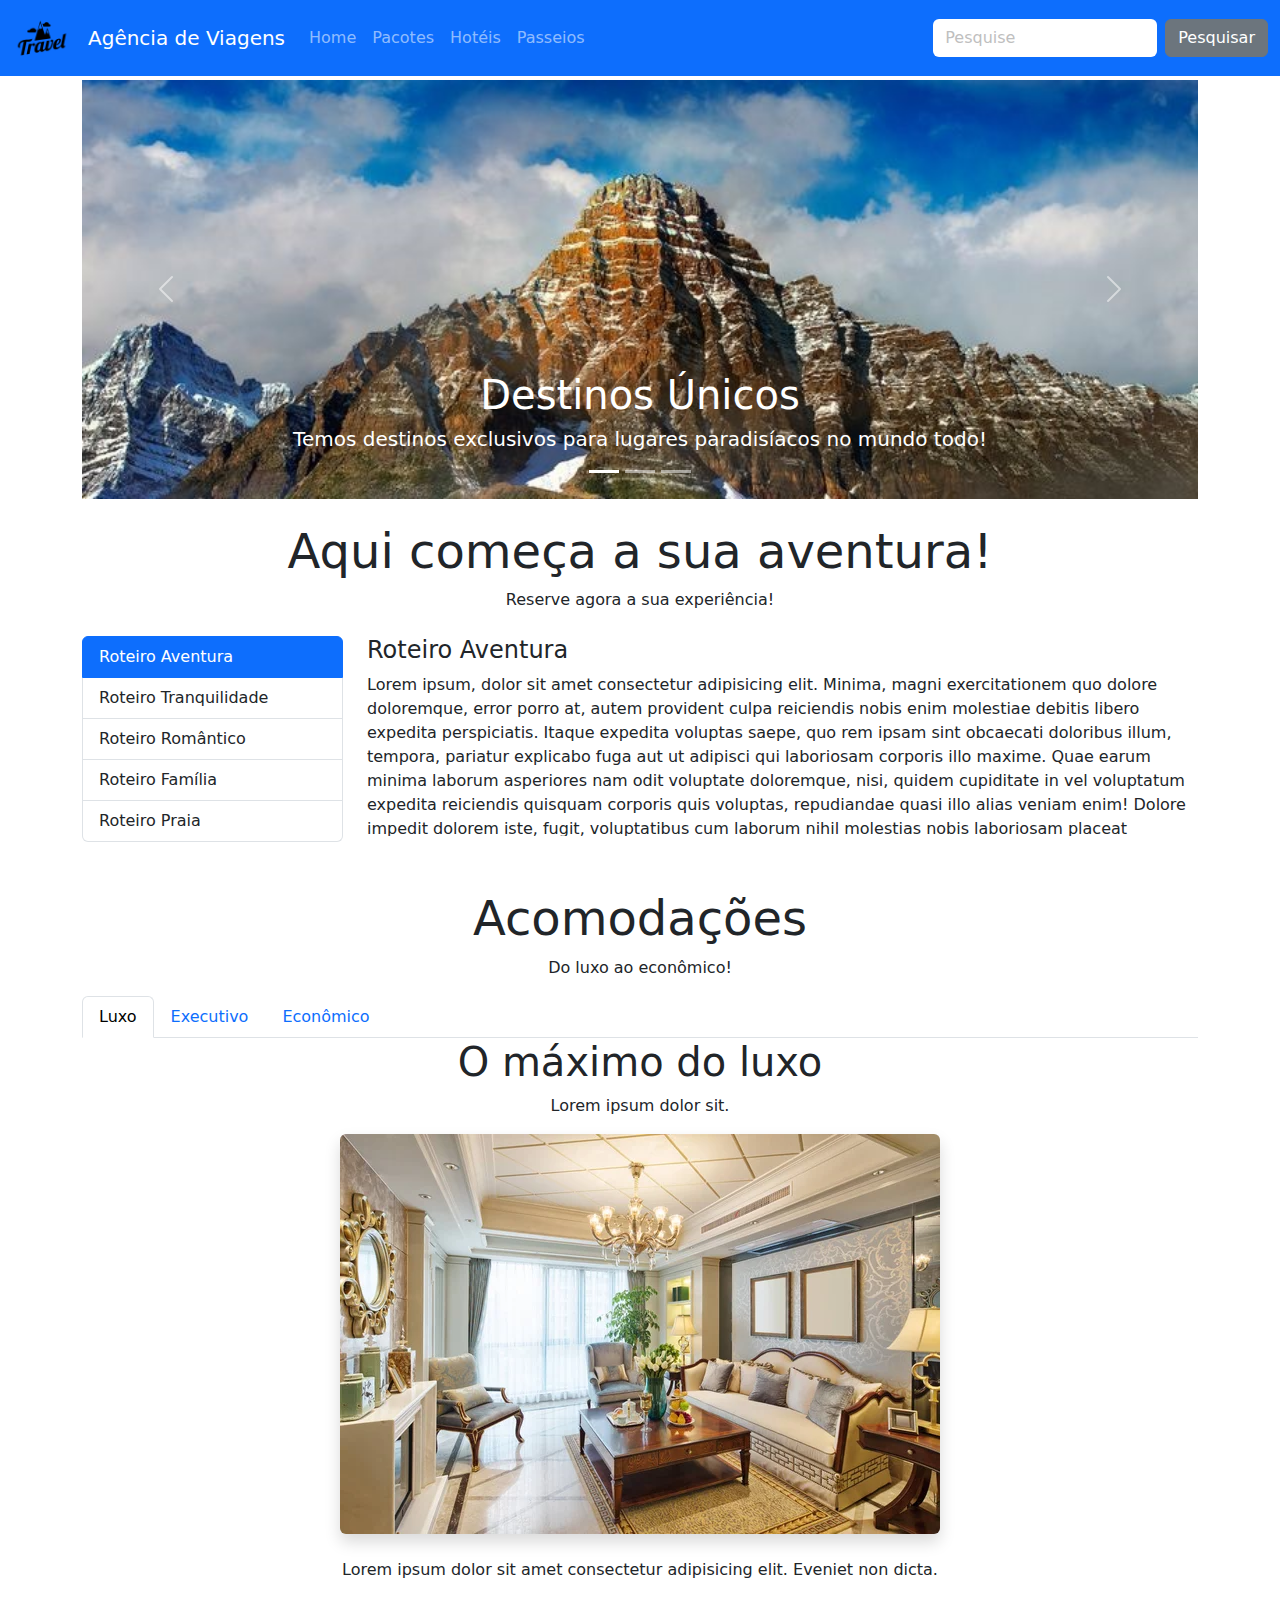
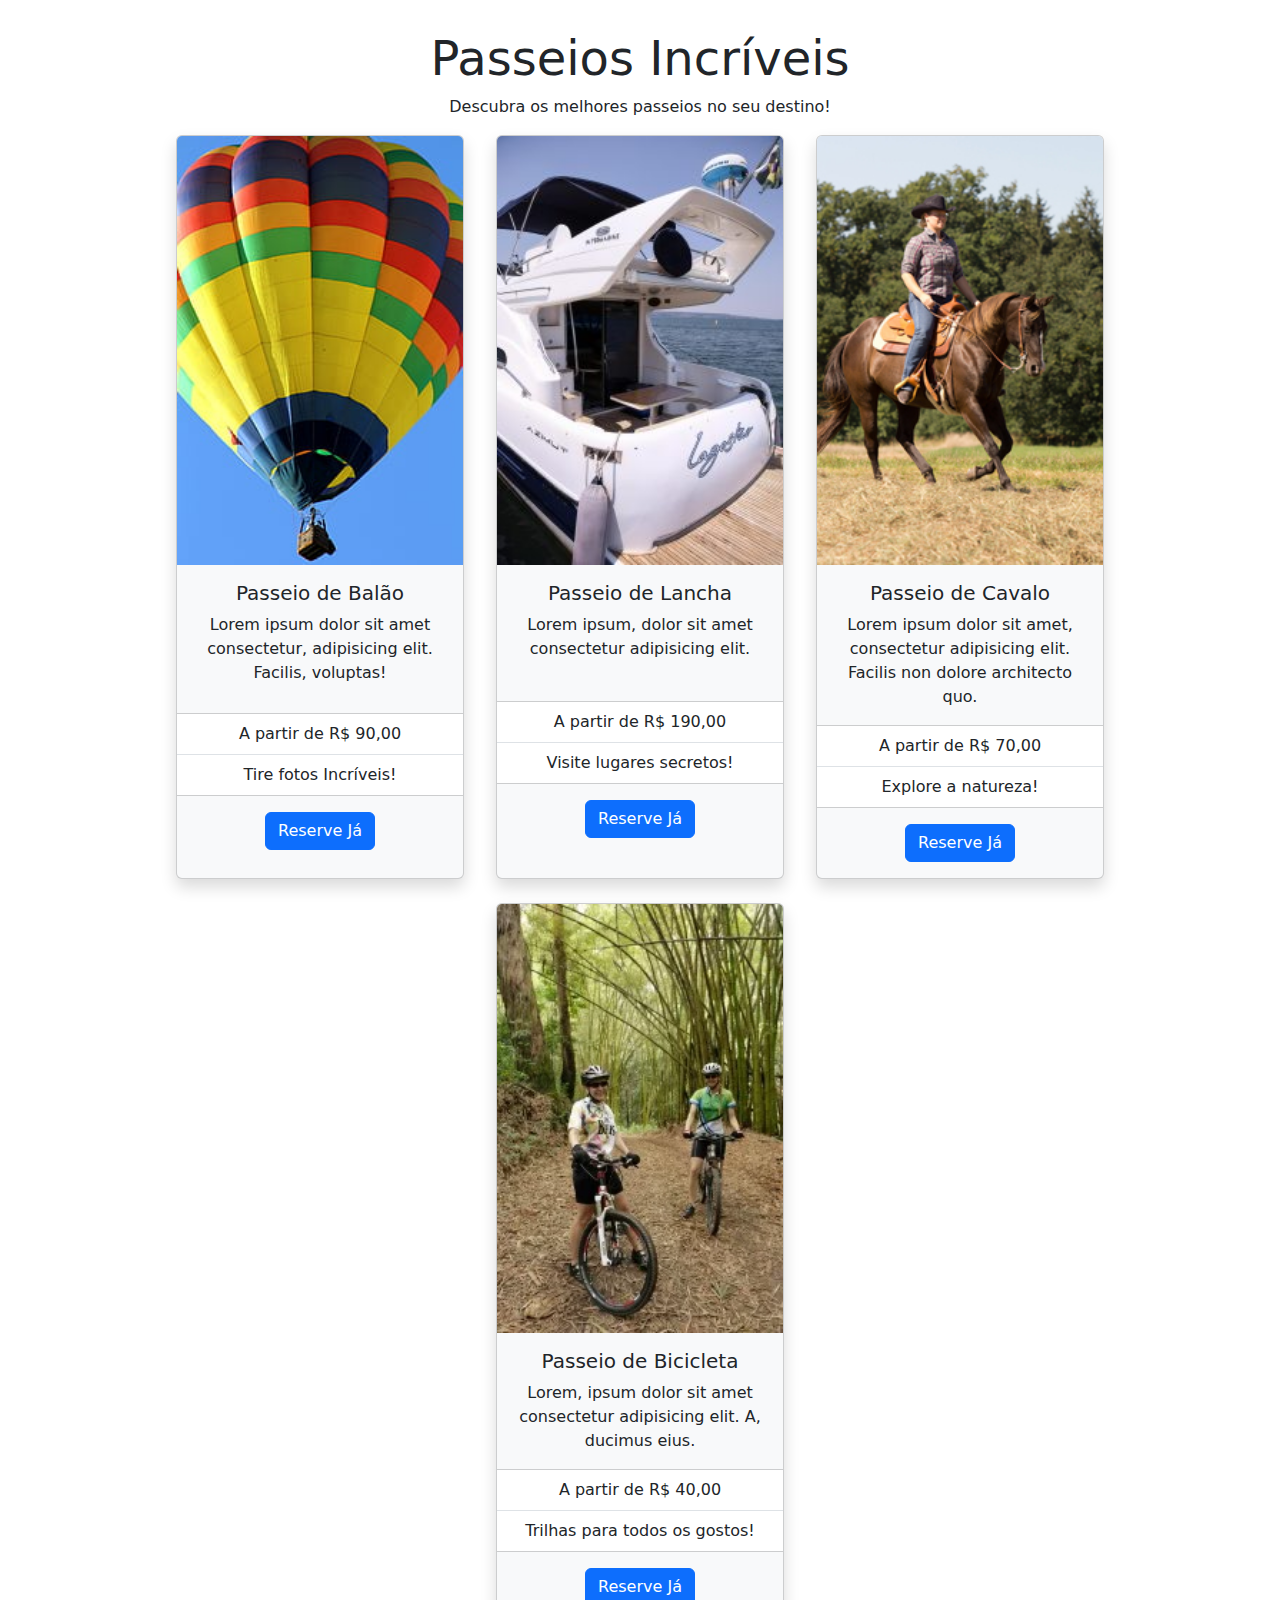
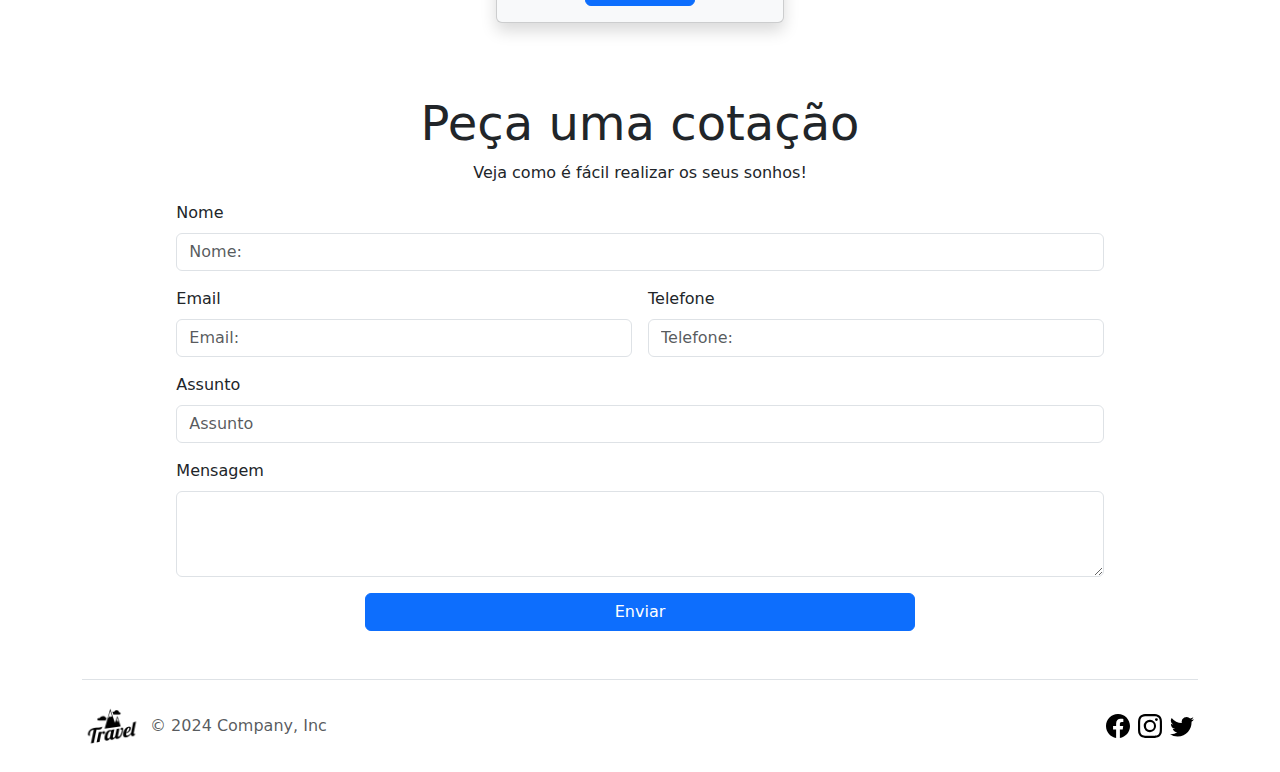
==== commit bf05503e: "closes #11 - Rodapé finalizado" ====
--- a/index.html
+++ b/index.html
@@ -550,8 +550,64 @@
     </div>
     <!--Fim | Formulário -->
 
-    <!--Início |-->
-    <!--Fim |-->
+    <!--Início | Rodapé-->
+    <!-- Imagens do Rodapé -->
+    <svg class="d-none">
+      <symbol id="facebook" viewBox="0 0 16 16">
+        <path
+          d="M16 8.049c0-4.446-3.582-8.05-8-8.05C3.58 0-.002 3.603-.002 8.05c0 4.017 2.926 7.347 6.75 7.951v-5.625h-2.03V8.05H6.75V6.275c0-2.017 1.195-3.131 3.022-3.131.876 0 1.791.157 1.791.157v1.98h-1.009c-.993 0-1.303.621-1.303 1.258v1.51h2.218l-.354 2.326H9.25V16c3.824-.604 6.75-3.934 6.75-7.951z"
+        />
+      </symbol>
+      <symbol id="instagram" viewBox="0 0 16 16">
+        <path
+          d="M8 0C5.829 0 5.556.01 4.703.048 3.85.088 3.269.222 2.76.42a3.917 3.917 0 0 0-1.417.923A3.927 3.927 0 0 0 .42 2.76C.222 3.268.087 3.85.048 4.7.01 5.555 0 5.827 0 8.001c0 2.172.01 2.444.048 3.297.04.852.174 1.433.372 1.942.205.526.478.972.923 1.417.444.445.89.719 1.416.923.51.198 1.09.333 1.942.372C5.555 15.99 5.827 16 8 16s2.444-.01 3.298-.048c.851-.04 1.434-.174 1.943-.372a3.916 3.916 0 0 0 1.416-.923c.445-.445.718-.891.923-1.417.197-.509.332-1.09.372-1.942C15.99 10.445 16 10.173 16 8s-.01-2.445-.048-3.299c-.04-.851-.175-1.433-.372-1.941a3.926 3.926 0 0 0-.923-1.417A3.911 3.911 0 0 0 13.24.42c-.51-.198-1.092-.333-1.943-.372C10.443.01 10.172 0 7.998 0h.003zm-.717 1.442h.718c2.136 0 2.389.007 3.232.046.78.035 1.204.166 1.486.275.373.145.64.319.92.599.28.28.453.546.598.92.11.281.24.705.275 1.485.039.843.047 1.096.047 3.231s-.008 2.389-.047 3.232c-.035.78-.166 1.203-.275 1.485a2.47 2.47 0 0 1-.599.919c-.28.28-.546.453-.92.598-.28.11-.704.24-1.485.276-.843.038-1.096.047-3.232.047s-2.39-.009-3.233-.047c-.78-.036-1.203-.166-1.485-.276a2.478 2.478 0 0 1-.92-.598 2.48 2.48 0 0 1-.6-.92c-.109-.281-.24-.705-.275-1.485-.038-.843-.046-1.096-.046-3.233 0-2.136.008-2.388.046-3.231.036-.78.166-1.204.276-1.486.145-.373.319-.64.599-.92.28-.28.546-.453.92-.598.282-.11.705-.24 1.485-.276.738-.034 1.024-.044 2.515-.045v.002zm4.988 1.328a.96.96 0 1 0 0 1.92.96.96 0 0 0 0-1.92zm-4.27 1.122a4.109 4.109 0 1 0 0 8.217 4.109 4.109 0 0 0 0-8.217zm0 1.441a2.667 2.667 0 1 1 0 5.334 2.667 2.667 0 0 1 0-5.334z"
+        />
+      </symbol>
+      <symbol id="twitter" viewBox="0 0 16 16">
+        <path
+          d="M5.026 15c6.038 0 9.341-5.003 9.341-9.334 0-.14 0-.282-.006-.422A6.685 6.685 0 0 0 16 3.542a6.658 6.658 0 0 1-1.889.518 3.301 3.301 0 0 0 1.447-1.817 6.533 6.533 0 0 1-2.087.793A3.286 3.286 0 0 0 7.875 6.03a9.325 9.325 0 0 1-6.767-3.429 3.289 3.289 0 0 0 1.018 4.382A3.323 3.323 0 0 1 .64 6.575v.045a3.288 3.288 0 0 0 2.632 3.218 3.203 3.203 0 0 1-.865.115 3.23 3.23 0 0 1-.614-.057 3.283 3.283 0 0 0 3.067 2.277A6.588 6.588 0 0 1 .78 13.58a6.32 6.32 0 0 1-.78-.045A9.344 9.344 0 0 0 5.026 15z"
+        />
+      </symbol>
+    </svg>
+    <!-- Footer -->
+    <div class="container">
+        <footer class="d-flex flex-wrap justify-content-between align-items-center py-3 mt-5 border-top">
+            <div
+            class="col-12 col-md-4 d-flex align-items-center justify-content-md-start justify-content-center"
+            >
+            <a
+                href="/"
+                class="mb-3 me-2 mb-md-0 text-body-secondary text-decoration-none lh-1"
+            >
+                <img src="images/logo.png" alt="logo" width="60" />
+            </a>
+            <span class="mb-3 mb-md-0 text-body-secondary"
+                >&copy; 2024 Company, Inc</span
+            >
+            </div>
+            <div class="nav col-12 col-md-4 justify-content-md-end justify-content-center list-unstyled d-flex">
+                <a href="#" aria-label="Facebook">
+                <svg class="bi mx-1" width="24" height="24">
+                    <use href="#facebook"></use>
+                </svg>
+                </a>
+                <a href="#" aria-label="Instagram">
+                <svg class="bi mx-1" width="24" height="24">
+                    <use href="#instagram"></use>
+                </svg>
+                </a>
+                <a href="#" aria-label="Twitter">
+                <svg class="bi mx-1" width="24" height="24">
+                    <use href="#twitter"></use>
+                </svg>
+                </a>
+            </div>
+        </footer>
+    </div>
+    <!--Fim | Rodapé-->
+    
+</html>
+
     <script
       src="https://cdn.jsdelivr.net/npm/bootstrap@5.3.3/dist/js/bootstrap.bundle.min.js"
       integrity="sha384-YvpcrYf0tY3lHB60NNkmXc5s9fDVZLESaAA55NDzOxhy9GkcIdslK1eN7N6jIeHz"
